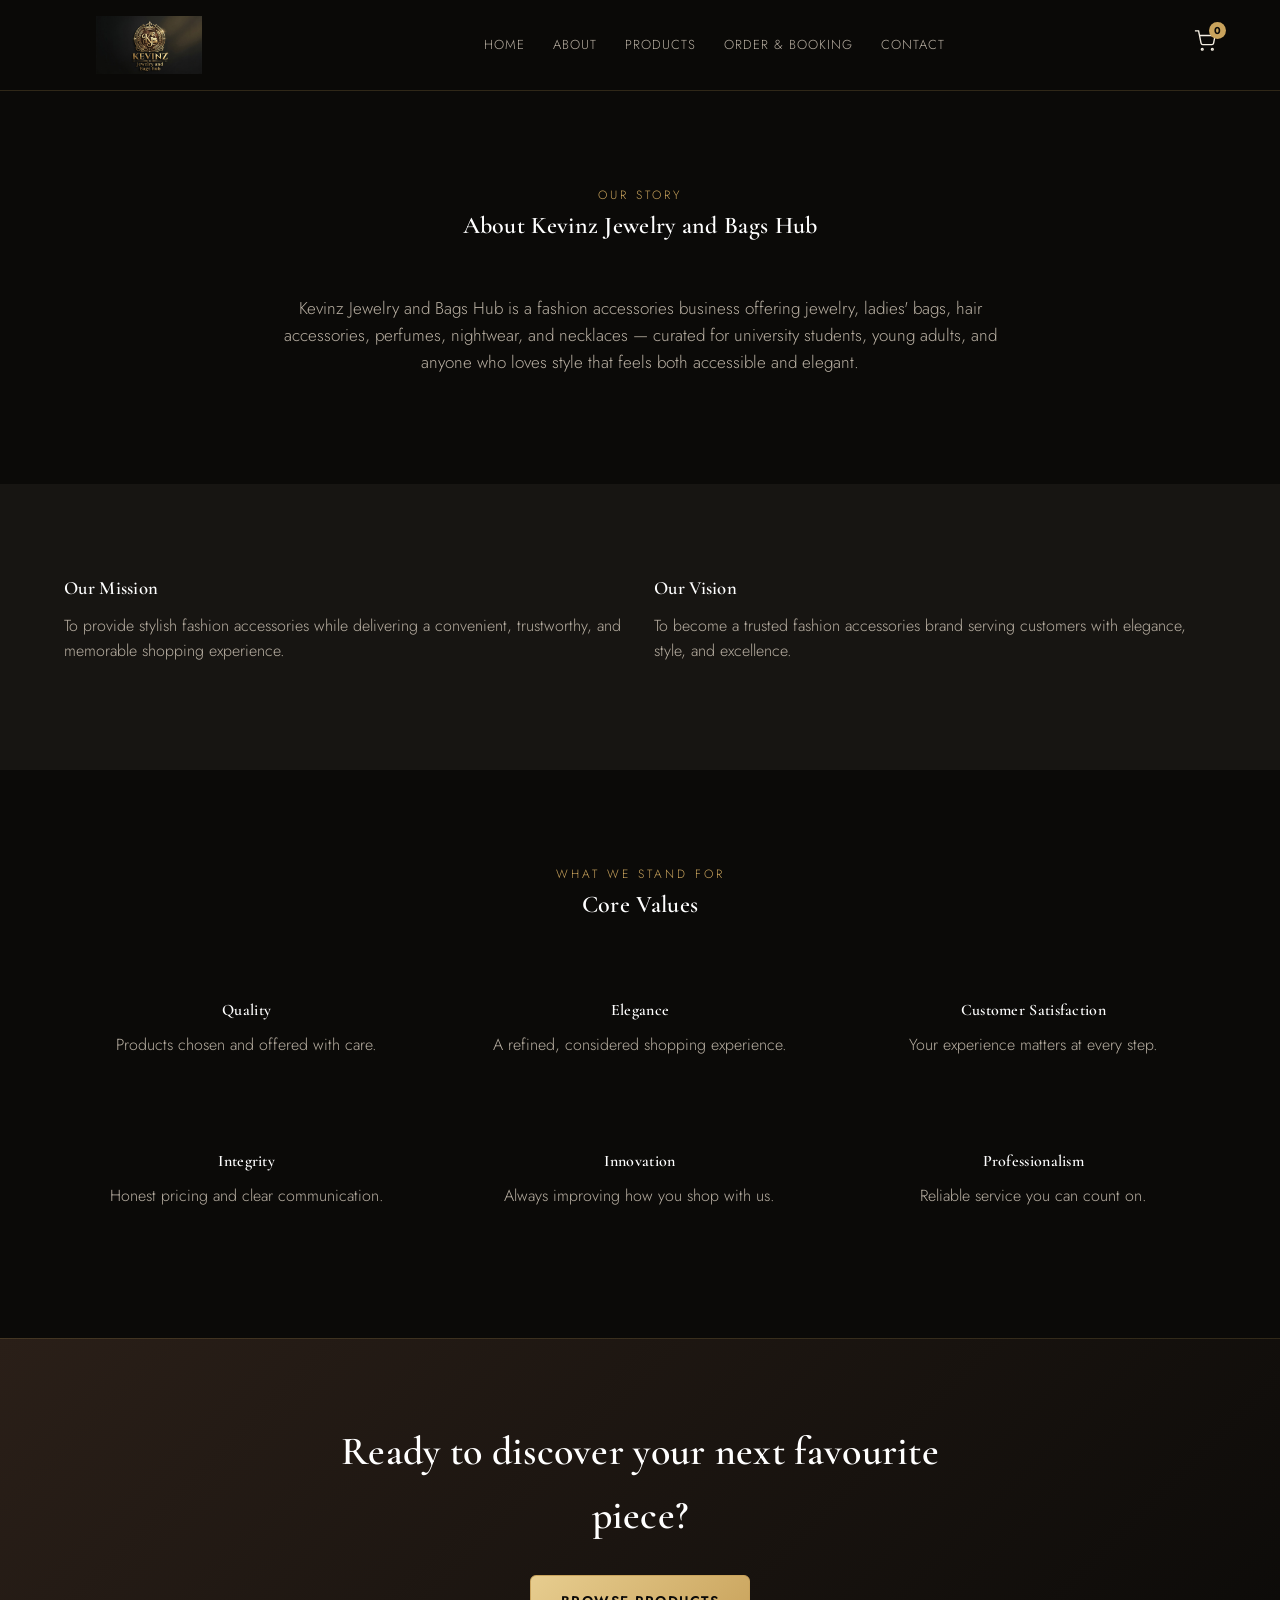
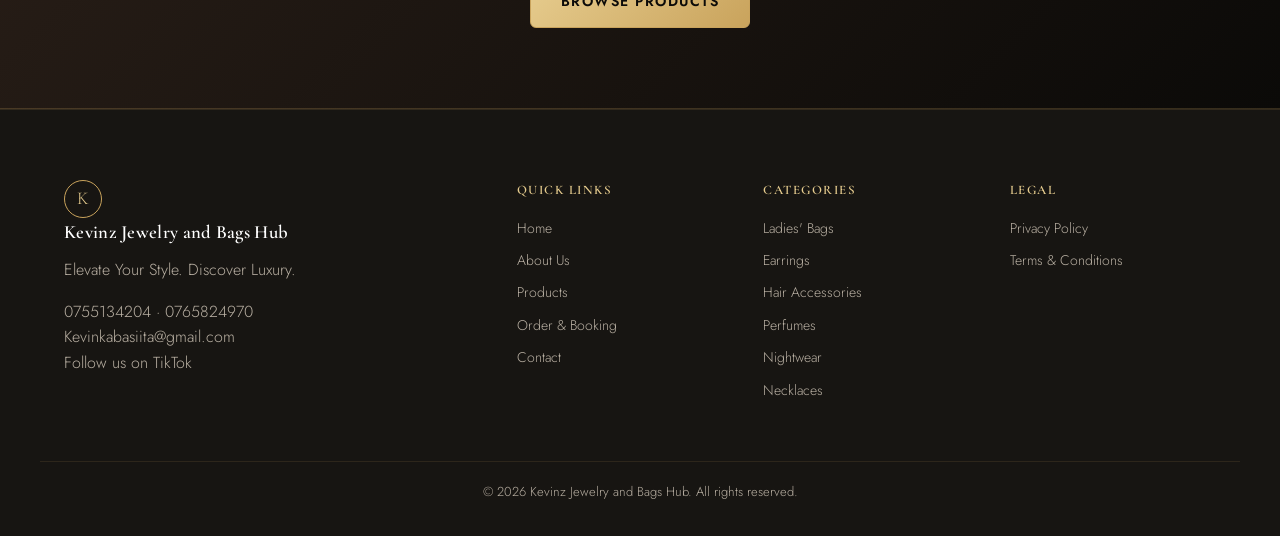
==== about.html @ 5adbdad0 "All files" ====
<!DOCTYPE html>
<html lang="en">
<head>
<meta charset="UTF-8">
<meta name="viewport" content="width=device-width, initial-scale=1.0">
<title>About Us | Kevinz Jewelry and Bags Hub</title>
<link href="https://fonts.googleapis.com/css2?family=Cormorant+Garamond:wght@500;600;700&family=Jost:wght@300;400;500;600&display=swap" rel="stylesheet">
<link rel="stylesheet" href="assets/css/style.css">
</head>
<body>

<header class="site-header">
  <div class="container header-inner">
    <a href="index.html" class="logo">
      <img class="site-logo" src="assets/img/kevinz-logo.jpg" alt="Kevinz Jewelry and Bags Hub logo">
    </a>
    <nav class="main-nav" id="mainNav">
      <a href="index.html">Home</a>
      <a href="about.html">About</a>
      <a href="products.html">Products</a>
      <a href="order-booking.html">Order &amp; Booking</a>
      <a href="contact.html">Contact</a>
    </nav>
    <div class="header-actions">
      <a href="cart.html" class="cart-link" aria-label="Shopping cart">
        <svg width="22" height="22" viewBox="0 0 24 24" fill="none" stroke="currentColor" stroke-width="1.5"><circle cx="9" cy="21" r="1"/><circle cx="20" cy="21" r="1"/><path d="M1 1h4l2.68 13.39a2 2 0 0 0 2 1.61h9.72a2 2 0 0 0 2-1.61L23 6H6"/></svg>
        <span class="cart-count" id="cartCount">0</span>
      </a>
      <button class="nav-toggle" id="navToggle" aria-label="Toggle navigation"><span></span><span></span><span></span></button>
    </div>
  </div>
</header>

<main>
  <section class="section">
    <div class="container" style="max-width:800px;">
      <div class="section-head">
        <span class="eyebrow">Our Story</span>
        <h2>About Kevinz Jewelry and Bags Hub</h2>
      </div>
      <p style="text-align:center;font-size:17px;">Kevinz Jewelry and Bags Hub is a fashion accessories business offering jewelry, ladies' bags, hair accessories, perfumes, nightwear, and necklaces — curated for university students, young adults, and anyone who loves style that feels both accessible and elegant.</p>
    </div>
  </section>

  <section class="section section-alt">
    <div class="container grid grid-2" style="align-items:start;">
      <div>
        <h3>Our Mission</h3>
        <p>To provide stylish fashion accessories while delivering a convenient, trustworthy, and memorable shopping experience.</p>
      </div>
      <div>
        <h3>Our Vision</h3>
        <p>To become a trusted fashion accessories brand serving customers with elegance, style, and excellence.</p>
      </div>
    </div>
  </section>

  <section class="section">
    <div class="container">
      <div class="section-head">
        <span class="eyebrow">What We Stand For</span>
        <h2>Core Values</h2>
      </div>
      <div class="grid grid-3">
        <div class="benefit"><h4>Quality</h4><p>Products chosen and offered with care.</p></div>
        <div class="benefit"><h4>Elegance</h4><p>A refined, considered shopping experience.</p></div>
        <div class="benefit"><h4>Customer Satisfaction</h4><p>Your experience matters at every step.</p></div>
        <div class="benefit"><h4>Integrity</h4><p>Honest pricing and clear communication.</p></div>
        <div class="benefit"><h4>Innovation</h4><p>Always improving how you shop with us.</p></div>
        <div class="benefit"><h4>Professionalism</h4><p>Reliable service you can count on.</p></div>
      </div>
    </div>
  </section>

  <section class="cta-banner">
    <div class="container">
      <h2>Ready to discover your next favourite piece?</h2>
      <a href="products.html" class="btn btn-gold">Browse Products</a>
    </div>
  </section>
</main>

<footer class="site-footer">
  <div class="container footer-grid">
    <div class="footer-brand">
      <span class="logo-mark">K</span>
      <h3>Kevinz Jewelry and Bags Hub</h3>
      <p>Elevate Your Style. Discover Luxury.</p>
      <p class="footer-contact">
        <a href="tel:0755134204">0755134204</a> &middot; <a href="tel:0765824970">0765824970</a><br>
        <a href="mailto:Kevinkabasiita@gmail.com">Kevinkabasiita@gmail.com</a><br>
        <a href="https://www.tiktok.com/@kevinz.jewery.bag?_r=1&_t=ZS-99m8xgjlKvV" target="_blank" rel="noopener">Follow us on TikTok</a>
      </p>
    </div>
    <div class="footer-col">
      <h4>Quick Links</h4>
      <a href="index.html">Home</a>
      <a href="about.html">About Us</a>
      <a href="products.html">Products</a>
      <a href="order-booking.html">Order &amp; Booking</a>
      <a href="contact.html">Contact</a>
    </div>
    <div class="footer-col">
      <h4>Categories</h4>
      <a href="products.html?category=ladies-bags">Ladies' Bags</a>
      <a href="products.html?category=earrings">Earrings</a>
      <a href="products.html?category=hair-accessories">Hair Accessories</a>
      <a href="products.html?category=perfumes">Perfumes</a>
      <a href="products.html?category=nightwear">Nightwear</a>
      <a href="products.html?category=necklaces">Necklaces</a>
    </div>
    <div class="footer-col">
      <h4>Legal</h4>
      <a href="privacy.html">Privacy Policy</a>
      <a href="terms.html">Terms &amp; Conditions</a>
    </div>
  </div>
  <div class="footer-bottom container"><p>&copy; 2026 Kevinz Jewelry and Bags Hub. All rights reserved.</p></div>
</footer>

<script src="assets/js/site-data.js"></script>
<script src="assets/js/main.js"></script>
</body>
</html>
---- assets/css/style.css ----
/* =====================================================================
   KEVINZ JEWELRY AND BAGS HUB — DESIGN SYSTEM
   Palette: deep black / charcoal / dark brown / champagne gold
   ===================================================================== */

:root {
  --black:        #0b0a08;
  --charcoal:      #171512;
  --charcoal-2:    #201d19;
  --brown:         #2a1f18;
  --gold:          #c9a35c;
  --gold-light:    #e7cd8f;
  --gold-dim:      #8a7038;
  --cream:         #f5efe3;
  --white:         #ffffff;
  --muted:         #b8afa2;
  --success:       #6fae7c;
  --error:         #c9615c;

  --font-serif: 'Cormorant Garamond', Georgia, serif;
  --font-sans:  'Jost', 'Segoe UI', sans-serif;

  --radius: 6px;
  --shadow: 0 10px 30px rgba(0,0,0,.45);
  --transition: .25s ease;
}

* { box-sizing: border-box; }
html { scroll-behavior: smooth; }
body {
  margin: 0;
  background: var(--black);
  color: var(--cream);
  font-family: var(--font-sans);
  font-weight: 300;
  line-height: 1.6;
  -webkit-font-smoothing: antialiased;
}
h1, h2, h3, h4 { font-family: var(--font-serif); font-weight: 600; color: var(--white); margin: 0 0 .5em; letter-spacing: .3px; }
p { margin: 0 0 1em; color: var(--muted); }
a { color: inherit; text-decoration: none; }
img { max-width: 100%; display: block; }
.container { max-width: 1200px; margin: 0 auto; padding: 0 24px; }

::selection { background: var(--gold); color: var(--black); }

/* ---------- Buttons ---------- */
.btn {
  display: inline-flex; align-items: center; justify-content: center;
  gap: 8px; padding: 14px 30px; font-family: var(--font-sans);
  font-size: 14px; letter-spacing: 1.5px; text-transform: uppercase;
  border-radius: var(--radius); border: 1px solid var(--gold);
  cursor: pointer; transition: all var(--transition); white-space: nowrap;
}
.btn-gold { background: linear-gradient(135deg, var(--gold-light), var(--gold)); color: var(--black); font-weight: 600; }
.btn-gold:hover { filter: brightness(1.08); transform: translateY(-1px); box-shadow: var(--shadow); }
.btn-outline { background: transparent; color: var(--gold-light); }
.btn-outline:hover { background: var(--gold); color: var(--black); }
.btn-block { width: 100%; }
.btn-sm { padding: 8px 16px; font-size: 12px; }
.btn:disabled { opacity: .4; cursor: not-allowed; }

/* ---------- Header ---------- */
.site-header { position: sticky; top: 0; z-index: 100; background: rgba(11,10,8,.92); backdrop-filter: blur(10px); border-bottom: 1px solid rgba(201,163,92,.2); }
.header-inner { display: flex; align-items: center; justify-content: space-between; padding: 16px 24px; gap: 24px; }
.logo { display: flex; align-items: center; gap: 10px; }
.site-logo { display: block; width: 170px; height: 58px; object-fit: contain; object-position: center; border-radius: 4px; }
.footer-logo { width: 230px; height: 125px; margin-bottom: 10px; }
.logo-mark { width: 38px; height: 38px; border: 1px solid var(--gold); border-radius: 50%; display: flex; align-items: center; justify-content: center; font-family: var(--font-serif); color: var(--gold-light); font-size: 18px; }
.logo-text { font-family: var(--font-serif); font-size: 19px; color: var(--white); }
.logo-text em { font-style: normal; color: var(--gold-light); }
.main-nav { display: flex; gap: 28px; }
.main-nav a { font-size: 13px; letter-spacing: 1px; text-transform: uppercase; color: var(--muted); transition: color var(--transition); }
.main-nav a:hover { color: var(--gold-light); }
.header-actions { display: flex; align-items: center; gap: 18px; }
.cart-link { position: relative; color: var(--cream); }
.cart-count { position: absolute; top: -8px; right: -10px; background: var(--gold); color: var(--black); font-size: 10px; font-weight: 700; border-radius: 50%; width: 17px; height: 17px; display: flex; align-items: center; justify-content: center; }
.nav-toggle { display: none; flex-direction: column; gap: 5px; background: none; border: none; cursor: pointer; }
.nav-toggle span { width: 24px; height: 2px; background: var(--gold-light); }

/* ---------- Hero ---------- */
.hero { position: relative; min-height: 88vh; display: flex; align-items: center; overflow: hidden; background: radial-gradient(circle at 30% 20%, var(--brown), var(--black) 70%); }
.hero::after { content: ''; position: absolute; inset: 0; background: linear-gradient(180deg, rgba(0,0,0,.1), rgba(0,0,0,.85)); }
.hero-content { position: relative; z-index: 2; max-width: 640px; }
.hero .eyebrow { color: var(--gold-light); letter-spacing: 3px; text-transform: uppercase; font-size: 13px; margin-bottom: 14px; display: block; }
.hero h1 { font-size: clamp(38px, 6vw, 64px); line-height: 1.1; }
.hero p.lead { font-size: 18px; max-width: 520px; margin-bottom: 32px; }
.hero-actions { display: flex; gap: 16px; flex-wrap: wrap; }

/* ---------- Section shell ---------- */
.section { padding: 90px 0; }
.section-head { text-align: center; max-width: 620px; margin: 0 auto 50px; }
.section-head .eyebrow { color: var(--gold); letter-spacing: 3px; text-transform: uppercase; font-size: 12px; }
.section-alt { background: var(--charcoal); }

/* ---------- Product grid / card ---------- */
.grid { display: grid; gap: 28px; }
.grid-4 { grid-template-columns: repeat(4, 1fr); }
.grid-3 { grid-template-columns: repeat(3, 1fr); }
.grid-6 { grid-template-columns: repeat(6, 1fr); }
.grid-2 { grid-template-columns: repeat(2, 1fr); }

.card {
  background: var(--charcoal-2); border: 1px solid rgba(201,163,92,.12);
  border-radius: var(--radius); overflow: hidden; transition: transform var(--transition), box-shadow var(--transition), border-color var(--transition);
}
.card:hover { transform: translateY(-4px); box-shadow: var(--shadow); border-color: rgba(201,163,92,.4); }
.product-card .thumb { aspect-ratio: 1/1; overflow: hidden; background: var(--brown); }
.product-card .thumb img { width: 100%; height: 100%; object-fit: cover; transition: transform .5s ease; }
.product-card:hover .thumb img { transform: scale(1.06); }
.product-card .body { padding: 18px; }
.product-card .cat { font-size: 11px; letter-spacing: 1.5px; text-transform: uppercase; color: var(--gold-dim); }
.product-card h3 { font-size: 19px; margin: 6px 0; }
.product-card .price { color: var(--gold-light); font-size: 17px; font-weight: 600; font-family: var(--font-sans); }
.product-card .stock { font-size: 12px; margin: 6px 0 14px; }
.stock.in { color: var(--success); }
.stock.low { color: #d8b25a; }
.stock.out { color: var(--error); }
.product-card .actions { display: flex; gap: 8px; }
.product-card .actions form { margin: 0; }
.product-card .actions form input, .product-card .actions form button { margin: 0; }

.category-card { position: relative; border-radius: var(--radius); overflow: hidden; aspect-ratio: 4/5; background: linear-gradient(160deg, var(--brown), var(--charcoal)); display: flex; align-items: flex-end; padding: 22px; border: 1px solid rgba(201,163,92,.15); }
.category-card h3 { color: var(--white); font-size: 22px; margin: 0; }
.category-card span { color: var(--gold-light); font-size: 12px; letter-spacing: 1px; text-transform: uppercase; }
.category-card:hover { border-color: var(--gold); }

/* ---------- Benefits ---------- */
.benefit { text-align: center; padding: 24px; }
.benefit .icon { width: 54px; height: 54px; margin: 0 auto 16px; border: 1px solid var(--gold); border-radius: 50%; display: flex; align-items: center; justify-content: center; color: var(--gold-light); }

/* ---------- CTA banner ---------- */
.cta-banner { background: linear-gradient(135deg, var(--brown), var(--black)); border-top: 1px solid rgba(201,163,92,.2); border-bottom: 1px solid rgba(201,163,92,.2); text-align: center; padding: 80px 24px; }
.cta-banner h2 { font-size: clamp(26px, 4vw, 40px); max-width: 700px; margin: 0 auto 28px; }

/* ---------- Footer ---------- */
.site-footer { background: var(--charcoal); border-top: 1px solid rgba(201,163,92,.15); padding: 70px 0 0; }
.footer-grid { display: grid; grid-template-columns: 2fr 1fr 1fr 1fr; gap: 40px; padding-bottom: 50px; }
.footer-col h4 { color: var(--gold-light); font-size: 13px; text-transform: uppercase; letter-spacing: 1.5px; margin-bottom: 16px; }
.footer-col a { display: block; color: var(--muted); font-size: 14px; margin-bottom: 10px; }
.footer-col a:hover { color: var(--gold-light); }
.footer-contact a { color: var(--muted); }
.footer-bottom { border-top: 1px solid rgba(201,163,92,.12); padding: 20px 24px; text-align: center; font-size: 13px; color: var(--muted); }

/* ---------- Forms ---------- */
.form-card { background: var(--charcoal-2); border: 1px solid rgba(201,163,92,.15); border-radius: var(--radius); padding: 36px; max-width: 560px; margin: 0 auto; }
.form-card.wide { max-width: 900px; }
label { display: block; font-size: 13px; letter-spacing: .5px; text-transform: uppercase; color: var(--muted); margin-bottom: 8px; }
input, select, textarea {
  width: 100%; padding: 13px 14px; background: var(--black); color: var(--cream);
  border: 1px solid rgba(201,163,92,.25); border-radius: var(--radius);
  font-family: var(--font-sans); font-size: 15px; margin-bottom: 20px; transition: border-color var(--transition);
}
input:focus, select:focus, textarea:focus { outline: none; border-color: var(--gold); }
.form-row { display: grid; grid-template-columns: 1fr 1fr; gap: 20px; }
.field-error { color: var(--error); font-size: 13px; margin-top: -14px; margin-bottom: 16px; display: block; }
.checkbox-row { display: flex; align-items: center; gap: 10px; margin-bottom: 20px; }
.checkbox-row input { width: auto; margin: 0; }
.checkbox-row label { margin: 0; text-transform: none; font-size: 14px; }

.alert { padding: 14px 18px; border-radius: var(--radius); margin-bottom: 24px; font-size: 14px; }
.alert-success { background: rgba(111,174,124,.12); border: 1px solid var(--success); color: var(--success); }
.alert-error { background: rgba(201,97,92,.12); border: 1px solid var(--error); color: var(--error); }

/* ---------- Tables (admin/dashboard) ---------- */
.table-wrap { overflow-x: auto; background: var(--charcoal-2); border: 1px solid rgba(201,163,92,.15); border-radius: var(--radius); }
table { width: 100%; border-collapse: collapse; min-width: 720px; }
th, td { text-align: left; padding: 14px 16px; font-size: 14px; border-bottom: 1px solid rgba(201,163,92,.1); }
th { color: var(--gold-light); font-weight: 500; text-transform: uppercase; font-size: 12px; letter-spacing: 1px; }
tr:hover td { background: rgba(201,163,92,.04); }
.badge { display: inline-block; padding: 4px 10px; border-radius: 20px; font-size: 11px; text-transform: uppercase; letter-spacing: .5px; }
.badge-pending { background: rgba(216,178,90,.15); color: #d8b25a; }
.badge-paid, .badge-completed, .badge-confirmed, .badge-active { background: rgba(111,174,124,.15); color: var(--success); }
.badge-failed, .badge-cancelled, .badge-disabled { background: rgba(201,97,92,.15); color: var(--error); }
.badge-processing, .badge-under_verification, .badge-ready_for_collection, .badge-out_for_delivery { background: rgba(201,163,92,.15); color: var(--gold-light); }

/* ---------- Dashboard cards ---------- */
.stat-grid { display: grid; grid-template-columns: repeat(auto-fit, minmax(200px,1fr)); gap: 20px; margin-bottom: 40px; }
.stat-card { background: var(--charcoal-2); border: 1px solid rgba(201,163,92,.15); border-radius: var(--radius); padding: 24px; }
.stat-card .num { font-family: var(--font-serif); font-size: 32px; color: var(--gold-light); }
.stat-card .label { font-size: 13px; color: var(--muted); text-transform: uppercase; letter-spacing: 1px; }

/* ---------- Empty states ---------- */
.empty-state { text-align: center; padding: 80px 24px; color: var(--muted); }
.empty-state h3 { color: var(--white); }

/* ---------- Admin shell ---------- */
.admin-shell { display: flex; min-height: 100vh; }
.admin-sidebar { width: 240px; background: var(--charcoal); border-right: 1px solid rgba(201,163,92,.15); padding: 24px 0; flex-shrink: 0; }
.admin-sidebar .brand { padding: 0 24px 20px; font-family: var(--font-serif); color: var(--gold-light); font-size: 18px; border-bottom: 1px solid rgba(201,163,92,.1); margin-bottom: 12px; }
.admin-sidebar a { display: block; padding: 12px 24px; font-size: 14px; color: var(--muted); border-left: 3px solid transparent; }
.admin-sidebar a:hover, .admin-sidebar a.active { color: var(--gold-light); border-color: var(--gold); background: rgba(201,163,92,.06); }
.admin-content { flex: 1; padding: 36px; background: var(--black); min-width: 0; }
.admin-topbar { display: flex; justify-content: space-between; align-items: center; margin-bottom: 30px; flex-wrap: wrap; gap: 16px; }
.toolbar { display: flex; gap: 12px; margin-bottom: 24px; flex-wrap: wrap; align-items: center; }
.toolbar input, .toolbar select { margin-bottom: 0; width: auto; min-width: 180px; }
.action-links a, .action-links button { font-size: 12px; margin-right: 10px; color: var(--gold-light); background: none; border: none; cursor: pointer; text-decoration: underline; padding: 0; }
.action-links .danger { color: var(--error); }

/* ---------- Responsive ---------- */
@media (max-width: 960px) {
  .grid-4 { grid-template-columns: repeat(2, 1fr); }
  .grid-3 { grid-template-columns: repeat(2, 1fr); }
  .grid-6 { grid-template-columns: repeat(3, 1fr); }
  .footer-grid { grid-template-columns: 1fr 1fr; }
  .admin-shell { flex-direction: column; }
  .admin-sidebar { width: 100%; display: flex; overflow-x: auto; padding: 12px; }
  .admin-sidebar .brand { display: none; }
  .admin-sidebar a { white-space: nowrap; border-left: none; border-bottom: 3px solid transparent; }
}
@media (max-width: 680px) {
  .main-nav { position: fixed; top: 73px; left: 0; right: 0; background: var(--black); flex-direction: column; padding: 20px 24px; gap: 0; border-bottom: 1px solid rgba(201,163,92,.15); transform: translateY(-150%); transition: transform var(--transition); z-index: 99; }
  .main-nav.open { transform: translateY(0); }
  .main-nav a { padding: 14px 0; border-bottom: 1px solid rgba(201,163,92,.08); }
  .nav-toggle { display: flex; }
  .grid-4, .grid-3, .grid-6, .grid-2 { grid-template-columns: repeat(2, 1fr); }
  .form-row { grid-template-columns: 1fr; }
  .footer-grid { grid-template-columns: 1fr; text-align: center; }
  table { min-width: 560px; }
}

/* Products page video background */
.products-video-hero{position:relative;min-height:420px;display:flex;align-items:center;justify-content:center;overflow:hidden;background:#171311;color:#fff;text-align:center}
.products-video-hero video{position:absolute;inset:0;width:100%;height:100%;object-fit:cover}
.products-video-overlay{position:absolute;inset:0;background:linear-gradient(180deg,rgba(0,0,0,.35),rgba(0,0,0,.7))}
.products-video-content{position:relative;z-index:1;max-width:760px;padding:90px 24px}
.products-video-content h1{font-family:'Cormorant Garamond',serif;font-size:clamp(42px,6vw,78px);margin:12px 0}
.products-video-content p{font-size:17px;max-width:560px;margin:0 auto;color:#f5eeee}
@media(max-width:600px){.products-video-hero{min-height:360px}.products-video-content{padding:70px 20px}}
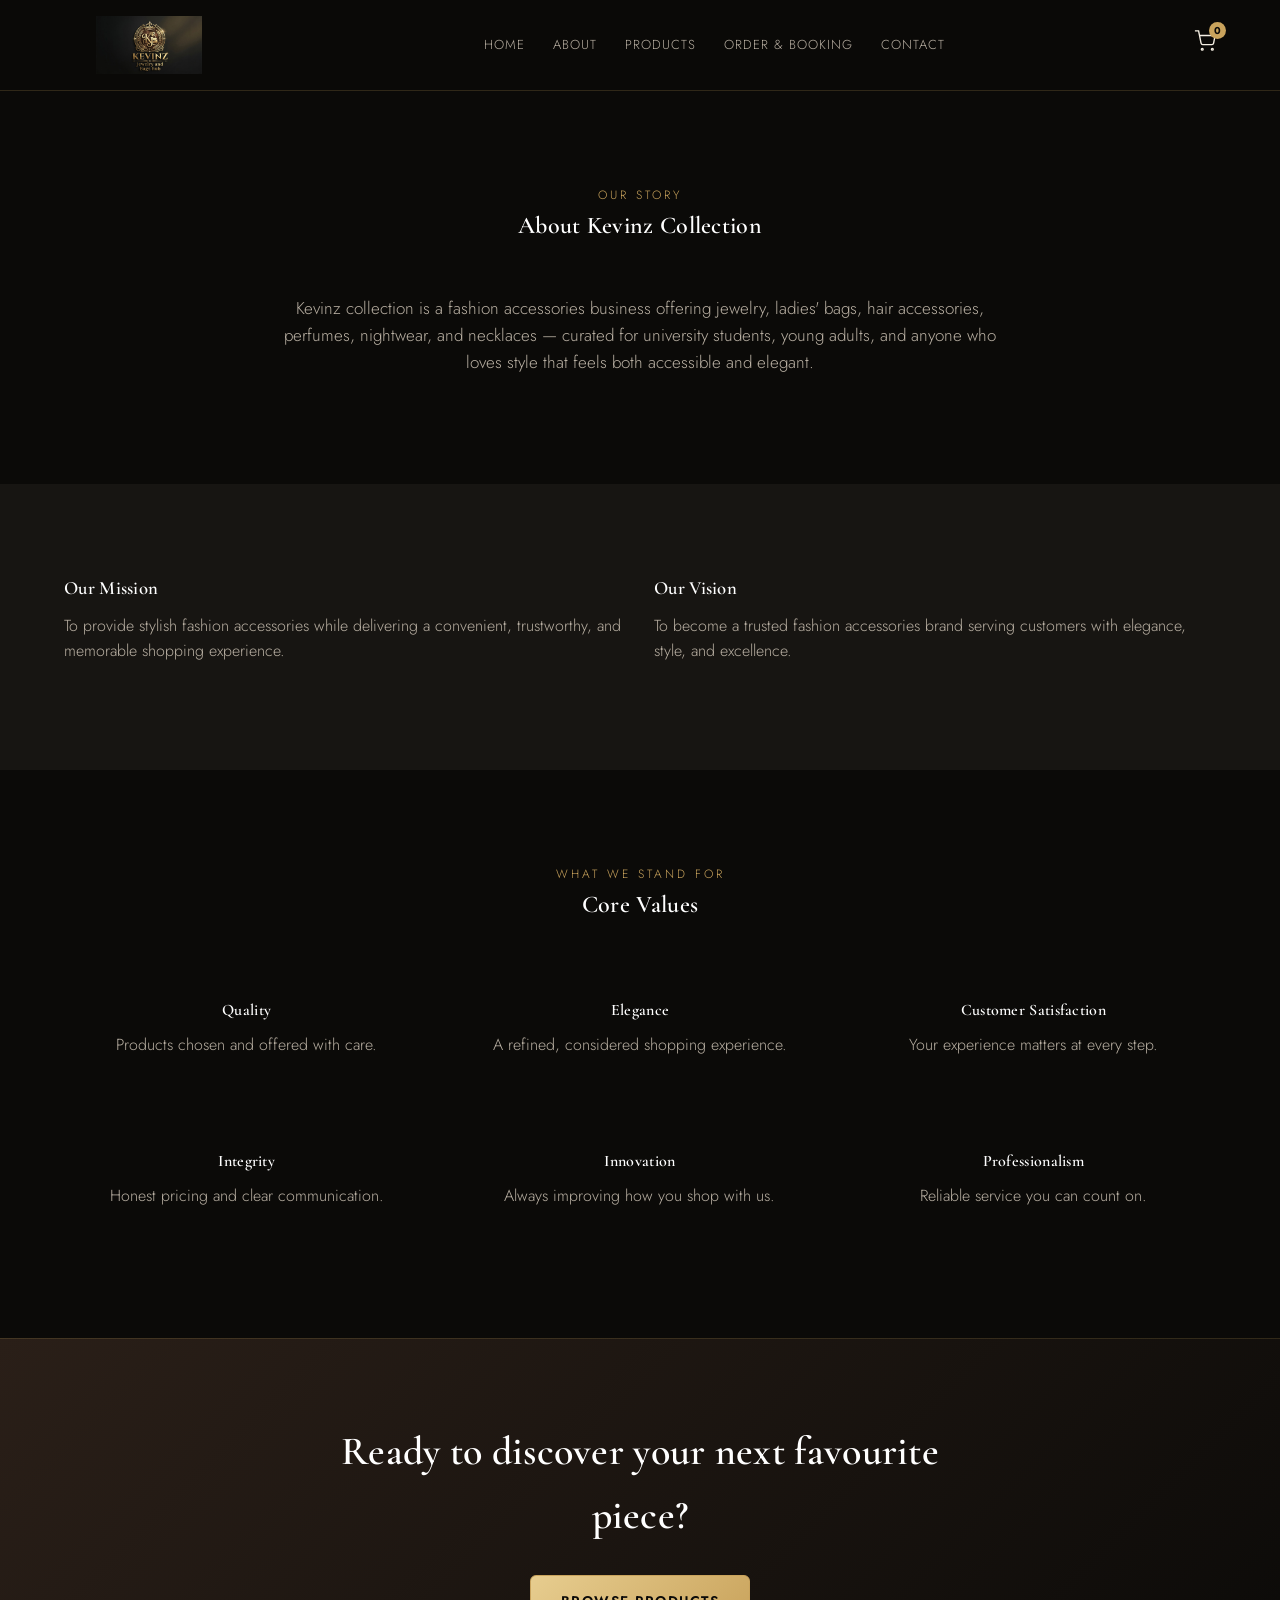
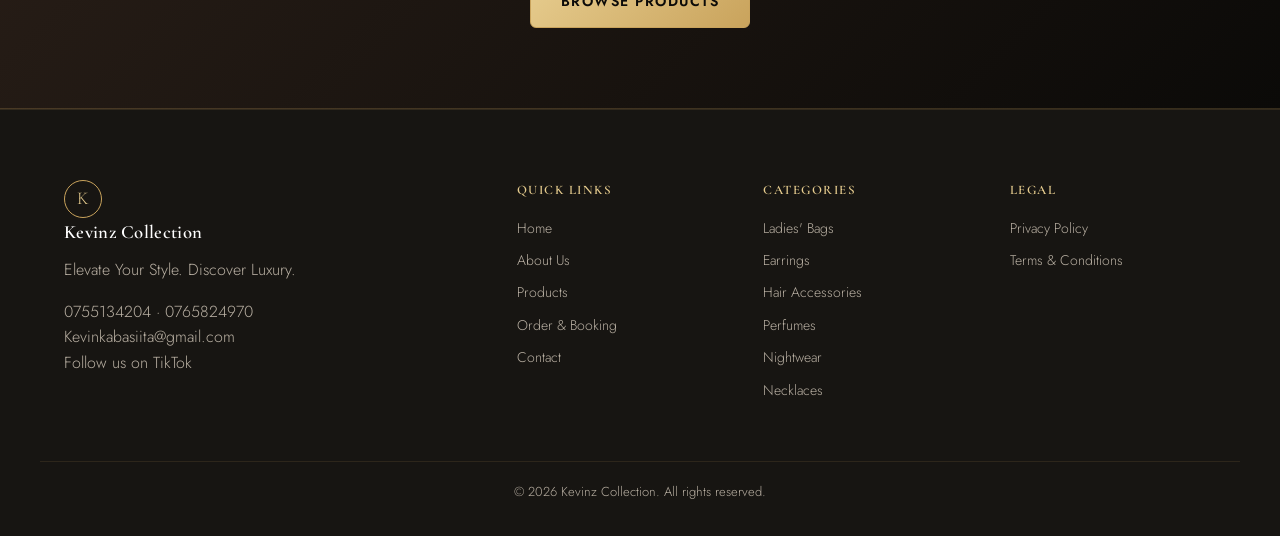
==== commit 220933fe: "Update title and branding to 'Kevinz Collection'" ====
--- a/about.html
+++ b/about.html
@@ -3,7 +3,7 @@
 <head>
 <meta charset="UTF-8">
 <meta name="viewport" content="width=device-width, initial-scale=1.0">
-<title>About Us | Kevinz Jewelry and Bags Hub</title>
+<title>About Us | Kevinz Collection</title>
 <link href="https://fonts.googleapis.com/css2?family=Cormorant+Garamond:wght@500;600;700&family=Jost:wght@300;400;500;600&display=swap" rel="stylesheet">
 <link rel="stylesheet" href="assets/css/style.css">
 </head>
@@ -36,9 +36,9 @@
     <div class="container" style="max-width:800px;">
       <div class="section-head">
         <span class="eyebrow">Our Story</span>
-        <h2>About Kevinz Jewelry and Bags Hub</h2>
+        <h2>About Kevinz Collection</h2>
       </div>
-      <p style="text-align:center;font-size:17px;">Kevinz Jewelry and Bags Hub is a fashion accessories business offering jewelry, ladies' bags, hair accessories, perfumes, nightwear, and necklaces — curated for university students, young adults, and anyone who loves style that feels both accessible and elegant.</p>
+      <p style="text-align:center;font-size:17px;">Kevinz collection is a fashion accessories business offering jewelry, ladies' bags, hair accessories, perfumes, nightwear, and necklaces — curated for university students, young adults, and anyone who loves style that feels both accessible and elegant.</p>
     </div>
   </section>
 
@@ -84,7 +84,7 @@
   <div class="container footer-grid">
     <div class="footer-brand">
       <span class="logo-mark">K</span>
-      <h3>Kevinz Jewelry and Bags Hub</h3>
+      <h3>Kevinz Collection</h3>
       <p>Elevate Your Style. Discover Luxury.</p>
       <p class="footer-contact">
         <a href="tel:0755134204">0755134204</a> &middot; <a href="tel:0765824970">0765824970</a><br>
@@ -115,7 +115,7 @@
       <a href="terms.html">Terms &amp; Conditions</a>
     </div>
   </div>
-  <div class="footer-bottom container"><p>&copy; 2026 Kevinz Jewelry and Bags Hub. All rights reserved.</p></div>
+  <div class="footer-bottom container"><p>&copy; 2026 Kevinz Collection. All rights reserved.</p></div>
 </footer>
 
 <script src="assets/js/site-data.js"></script>
